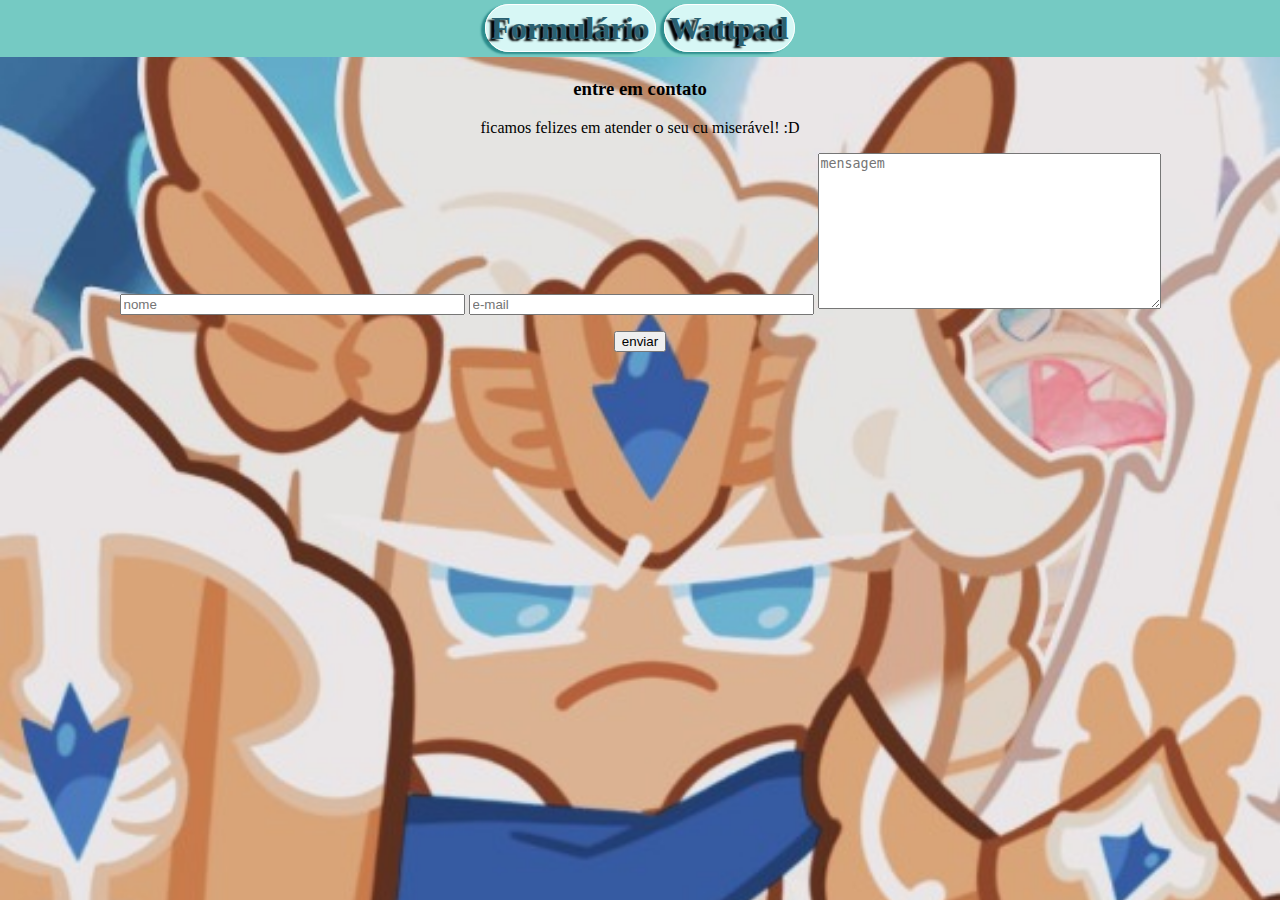
==== aula02/form.html @ f2add0f4 "atividade de form html" ====
<!DOCTYPE html>
<html lang="pt-BR">
<head>
    <meta charset="UTF-8">
    <meta name="viewport" content="width=device-width, initial-scale=1.0">
    <title>Formulário</title>

    <link rel="stylesheet" href="./css/style.css"/>
</head>
<body>
    <h1 class="textoCentro fundoLindo">
        <a href="form.html">Formulário</a>
      <a href="https://www.wattpad.com" target="_parent">Wattpad</a>
    </h1>
    <form action="">
        <h3>entre em contato</h3>
        <p>ficamos felizes em atender o seu cu miserável! :D
        </p>
        <input type="password" size="40" placeholder="nome">
        <input type="email" size="40" placeholder="e-mail">
        <textarea 
        name="" 
        td="" 
        cols="40"
        rows="10" 
        placeholder="mensagem"
        ></textarea>
    </p>
    <input type="button" value="enviar"/>
        
</body>
</html>
---- aula02/css/style.css ----
@import url('https://fonts.googleapis.com/css2?family=Madimi+One&family=Podkova:wght@400..800&display=swap');
.madimi-one-regular {
    font-family: "Madimi One", sans-serif;
    font-weight: 400;
    font-style: normal;
  }
body {
  background: url(../img/madeleune.jpg) no-repeat top/cover;
  text-align: center;
  margin: 0;
  padding: 0;
}

a {
    text-decoration: none;
    color: #2A6171;
    text-shadow: -4px 2px 2px #000000;
}
.textoCentro{
    text-align: center;
}

h1.textoCentro {
    margin-top: 0;
    padding: 10px;
}

.fundoLindo{
    background: #75CAC3;
}

h1 a {
    background: #D7F7F5;
    padding: 5px;
    border: solid 1px #ffffff;
    border-radius: 30px;
    box-shadow: -4px 2px 2px #2d8d8d;
}
h1 a:hover {
    background: #fff;
}
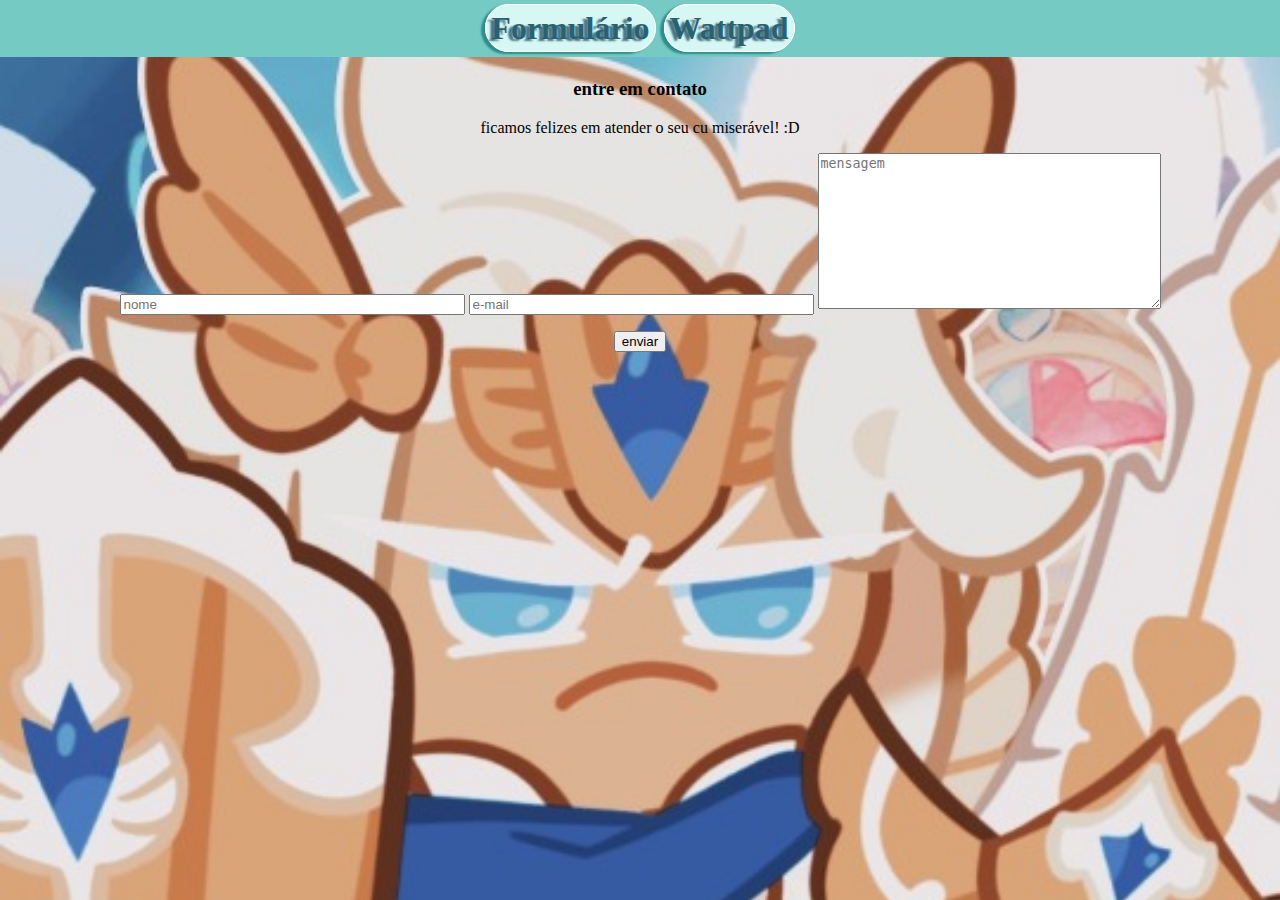
==== commit f2570f26: "atividades" ====
--- a/aula02/form.html
+++ b/aula02/form.html
@@ -1,32 +1,36 @@
 <!DOCTYPE html>
 <html lang="pt-BR">
-<head>
-    <meta charset="UTF-8">
-    <meta name="viewport" content="width=device-width, initial-scale=1.0">
+  <head>
+    <meta charset="UTF-8" />
+    <meta name="viewport" content="width=device-width, initial-scale=1.0" />
     <title>Formulário</title>
 
-    <link rel="stylesheet" href="./css/style.css"/>
-</head>
-<body>
+    <link rel="stylesheet" href="./css/style.css" />
+  </head>
+  <body>
     <h1 class="textoCentro fundoLindo">
-        <a href="form.html">Formulário</a>
+      <a href="form.html">Formulário</a>
       <a href="https://www.wattpad.com" target="_parent">Wattpad</a>
     </h1>
-    <form action="">
-        <h3>entre em contato</h3>
-        <p>ficamos felizes em atender o seu cu miserável! :D
-        </p>
-        <input type="password" size="40" placeholder="nome">
-        <input type="email" size="40" placeholder="e-mail">
-        <textarea 
-        name="" 
-        td="" 
-        cols="40"
-        rows="10" 
-        placeholder="mensagem"
+    <form class="textoCentro" onsubmit="console.log(`enviou`)">
+      <h3>entre em contato</h3>
+      <p>ficamos felizes em atender o seu cu miserável! :D</p>
+      <p>
+        <input id="nome" type="text" size="40" placeholder="nome" />
+        <input id="email" type="email" size="40" placeholder="e-mail" />
+        <textarea
+          name="areaTexto"
+          id="areaTexto"
+          cols="40"
+          rows="10"
+          placeholder="mensagem"
+          minlength="10"
+          required
         ></textarea>
-    </p>
-    <input type="button" value="enviar"/>
-        
-</body>
-</html>+      </p>
+      <input type="button" onclick="console.log(enviar())" value="enviar" />
+    </form>
+    <span id="resposta"></span>
+  </body>
+  <script src="./js/script.js"></script>
+</html>
--- a/aula02/css/style.css
+++ b/aula02/css/style.css
@@ -14,7 +14,7 @@
 a {
     text-decoration: none;
     color: #2A6171;
-    text-shadow: -4px 2px 2px #000000;
+    text-shadow: -4px 2px 2px #467584;
 }
 .textoCentro{
     text-align: center;
